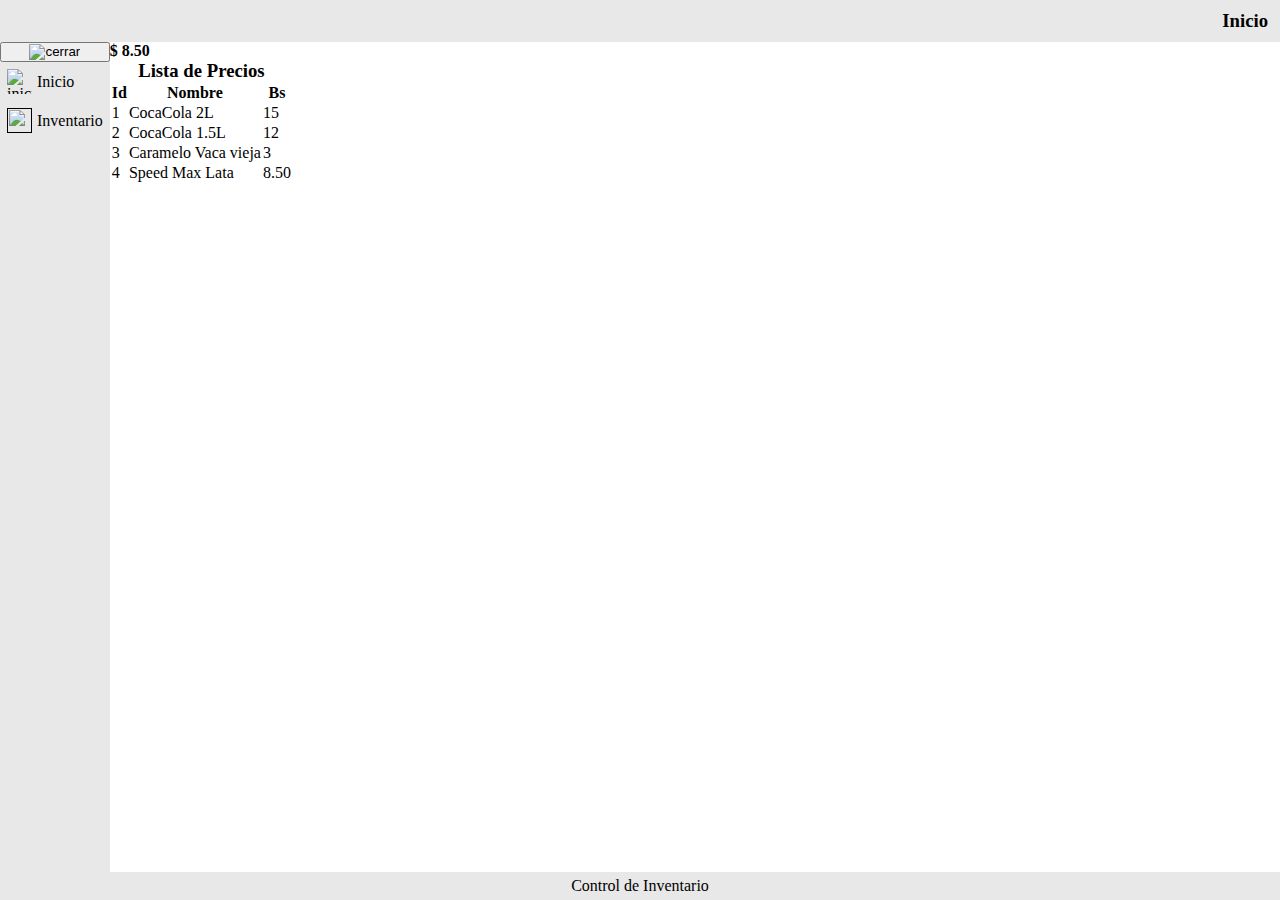
==== index.html @ 8ecf121c "Se movieron las paginas al raiz" ====
<!DOCTYPE html>
<html lang="en">
<head>
    <meta charset="UTF-8">
    <meta http-equiv="X-UA-Compatible" content="IE=edge">
    <meta name="viewport" content="width=device-width, initial-scale=1.0">
    <link rel="stylesheet" href="Front-End/estilos/all.css">
    <link rel="stylesheet" href="Front-End/estilos/panel.css">
    <title>Panel de Administracion</title>
</head>
<body>

    <header>
        <h3>Inicio</h3>
        <button id="boton-menu-mobil">
            <img src="iconos/bars.svg" alt="menu">
        </button>
    </header>
    
    <main>

        <aside id="barra-lateral">

            <button id="cerrar-barra-lateral">
                <img src="iconos/circle-xmark.svg" alt="cerrar">
            </button>

            <ul class="menu-panel">
                <li class="menu-panel-boton">
                    <a href="">
                        <img src="iconos/cube.svg" alt="inicio">
                        Inicio
                    </a>
                </li>
                <li class="menu-panel-boton">
                    <a href="">
                        <img src="iconos/clipboard-list.svg" alt="">
                        Inventario
                    </a>
                </li>
            </ul>

        </aside>

        <section id="contenido">

            <article class="dolar">
                <h4>$ 8.50</h4>
                <!-- <button id="cambio-dolar">
                    <img src="iconos/rotate.svg" alt="cambiar">
                </button> -->
            </article>

            <article class="lista-precios">

                <table>

                    <caption>
                        <h3>Lista de Precios</h3>
                    </caption>

                    <thead>
                        <th>Id</th>
                        <th>Nombre</th>
                        <th>Bs</th>
                    </thead>

                    <tbody>
                        <tr>
                            <td>1</td>
                            <td>CocaCola 2L</td>
                            <td>15</td>
                        </tr>

                        <tr>
                            <td>2</td>
                            <td>CocaCola 1.5L</td>
                            <td>12</td>
                        </tr>

                        <tr>
                            <td>3</td>
                            <td>Caramelo Vaca vieja</td>
                            <td>3</td>
                        </tr>

                        <tr>
                            <td>4</td>
                            <td>Speed Max Lata</td>
                            <td>8.50</td>
                        </tr>
                    </tbody>

                </table>

            </article>

        </section>

    </main>

    <footer>
        Control de Inventario
    </footer>

    <script src="js/panel.js"></script>
</body>
</html>
---- Front-End/estilos/all.css ----
:root{
    --color-fondo: #e8e8e8;
}

*{
    margin: 0;
    padding: 0;
    box-sizing: content-box;
}

body{
    display: flex;
    flex-flow: column nowrap;
    height: 100vh;
    position: relative;
}

main{
    flex-grow: 1;
}
---- Front-End/estilos/panel.css ----
main{
    display: flex;
    flex-flow: row wrap;
}

header{
    display: flex;
    flex-flow: row-reverse wrap;
    justify-content: space-between;
    align-items: center;
    padding: 10px 12px;
    background-color: var(--color-fondo);
}

#boton-menu-mobil{
    display: none;
}

footer{
    text-align: center;
    padding: 5px;
    background-color: var(--color-fondo);
}

#barra-lateral{
    display: flex;
    flex-flow: column nowrap;
    background-color: var(--color-fondo);
}

.menu-panel{
    list-style-type: none;
    display: flex;
    flex-flow: column nowrap;
}

.menu-panel-boton:hover:not(.active){
    background-color: aliceblue;
}

.menu-panel-boton a{
    display: flex;
    flex-flow: row nowrap;
    justify-content: flex-start;
    align-items: center;
    text-decoration: none;
    color: #000000;
    padding: 7px;
}

.menu-panel-boton img{
    width: 25px;
    height: 25px;
    margin-right: 5px;
}

@media (max-width: 590px) {
    #boton-menu-mobil{
        display: flex;
        border: none;
        background-color: inherit;
        width: 25px;
        cursor: pointer;
    }

    #barra-lateral{
        position: absolute;
        z-index: 1;
        top: 0;
        left: -130px;
        height: 100vh;
        transition: left 1s ease;
    }

    #cerrar-barra-lateral{
        display: flex;
        width: 20px;
        cursor: pointer;
        align-self: flex-end;
        background-color: inherit;
        border: none;
        padding: 14px 5px;
        margin-bottom: 1px;
    }

    /* ### Section ### */

    #contenido{
        flex-grow: 1;
        display: flex;
        flex-flow: column nowrap;
        justify-content: flex-start;
        align-content: center;
    }

    .lista-precios{
        padding: 5px;
        border-radius: 5px;
        box-shadow: 1px 1px 3px #b8b8b8;
        margin: 5px;
    }

    table{
        border-collapse: collapse;
        width: 100%;
    }

    caption{
        padding: 10px;
    }

    tbody, thead{
        text-align: justify;
        font-size: small;
    }

    th{
        padding: 5px;
        background-color: #4c4c4c;
        color: #ffffff;
    }

    td{
        padding: 5px;
    }

    tr:nth-child(odd){
        background-color: #e4e4e4;
    }

    tr:hover{
        background-color: #fbff7e;
    }

    .dolar{
        align-self: flex-start;
        display: flex;
        margin: 5px;
        box-shadow: 1px 1px 3px #cccccc;
        padding: 5px;
        border-radius: 5px;
    }

    #cambio-dolar{
        display: flex;
        justify-content: center;
        align-items: center;
        border: 1px solid #d2d2d2;
        background-color: #a7fac2;
        border-radius: 3px;
        padding: 2px;
        margin-left: 10px;
        cursor: pointer;
    }

    #cambio-dolar img{
        width: 15px;
    }
}
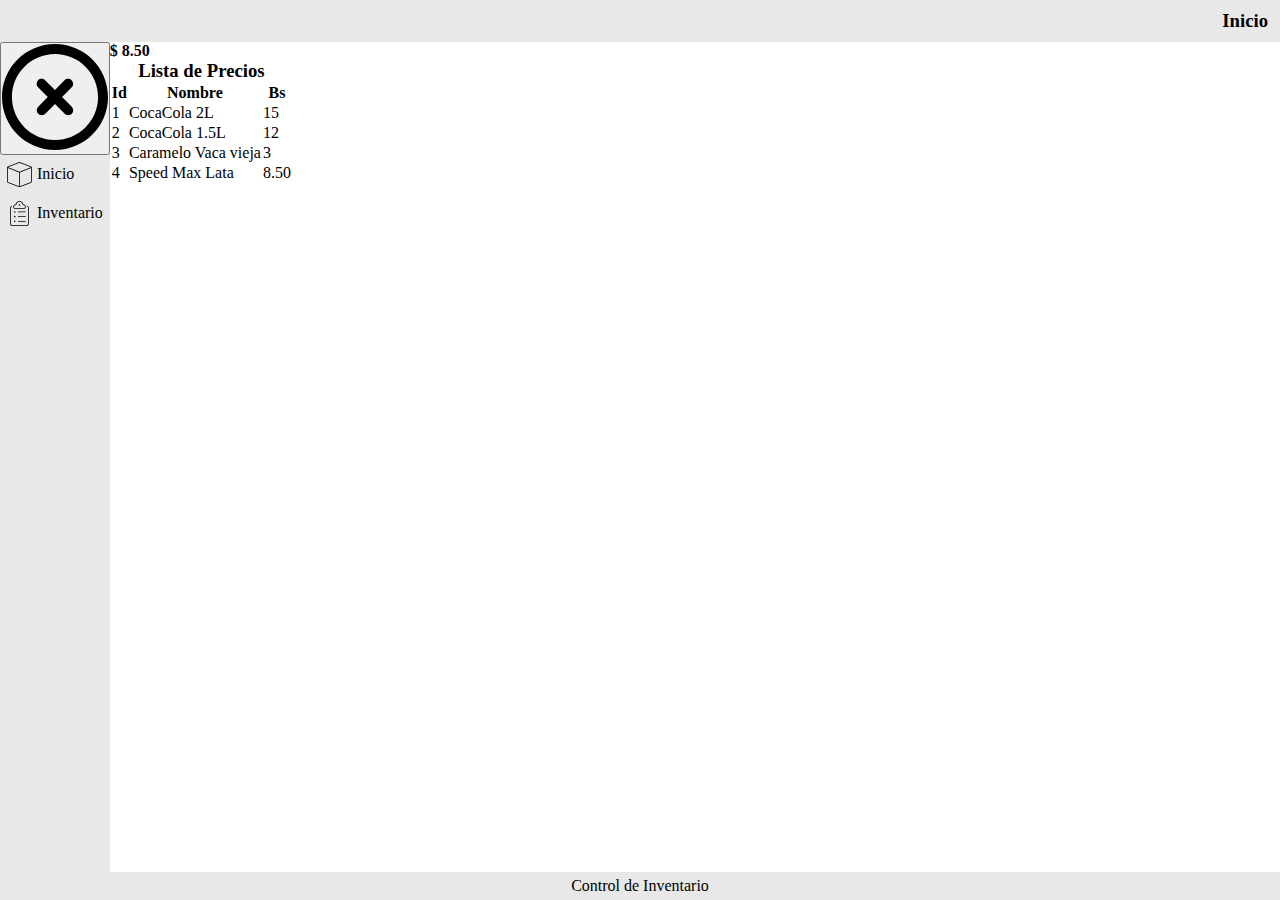
==== commit 700f05d2: "Cambios de carpetas de recursos" ====
--- a/index.html
+++ b/index.html
@@ -13,7 +13,7 @@
     <header>
         <h3>Inicio</h3>
         <button id="boton-menu-mobil">
-            <img src="iconos/bars.svg" alt="menu">
+            <img src="Front-End/iconos/bars.svg" alt="menu">
         </button>
     </header>
     
@@ -22,19 +22,19 @@
         <aside id="barra-lateral">
 
             <button id="cerrar-barra-lateral">
-                <img src="iconos/circle-xmark.svg" alt="cerrar">
+                <img src="Front-End/iconos/circle-xmark.svg" alt="cerrar">
             </button>
 
             <ul class="menu-panel">
                 <li class="menu-panel-boton">
                     <a href="">
-                        <img src="iconos/cube.svg" alt="inicio">
+                        <img src="Front-End/iconos/cube.svg" alt="inicio">
                         Inicio
                     </a>
                 </li>
                 <li class="menu-panel-boton">
                     <a href="">
-                        <img src="iconos/clipboard-list.svg" alt="">
+                        <img src="Front-End/iconos/clipboard-list.svg" alt="">
                         Inventario
                     </a>
                 </li>
@@ -103,6 +103,6 @@
         Control de Inventario
     </footer>
 
-    <script src="js/panel.js"></script>
+    <script src="Front-End/js/panel.js"></script>
 </body>
 </html>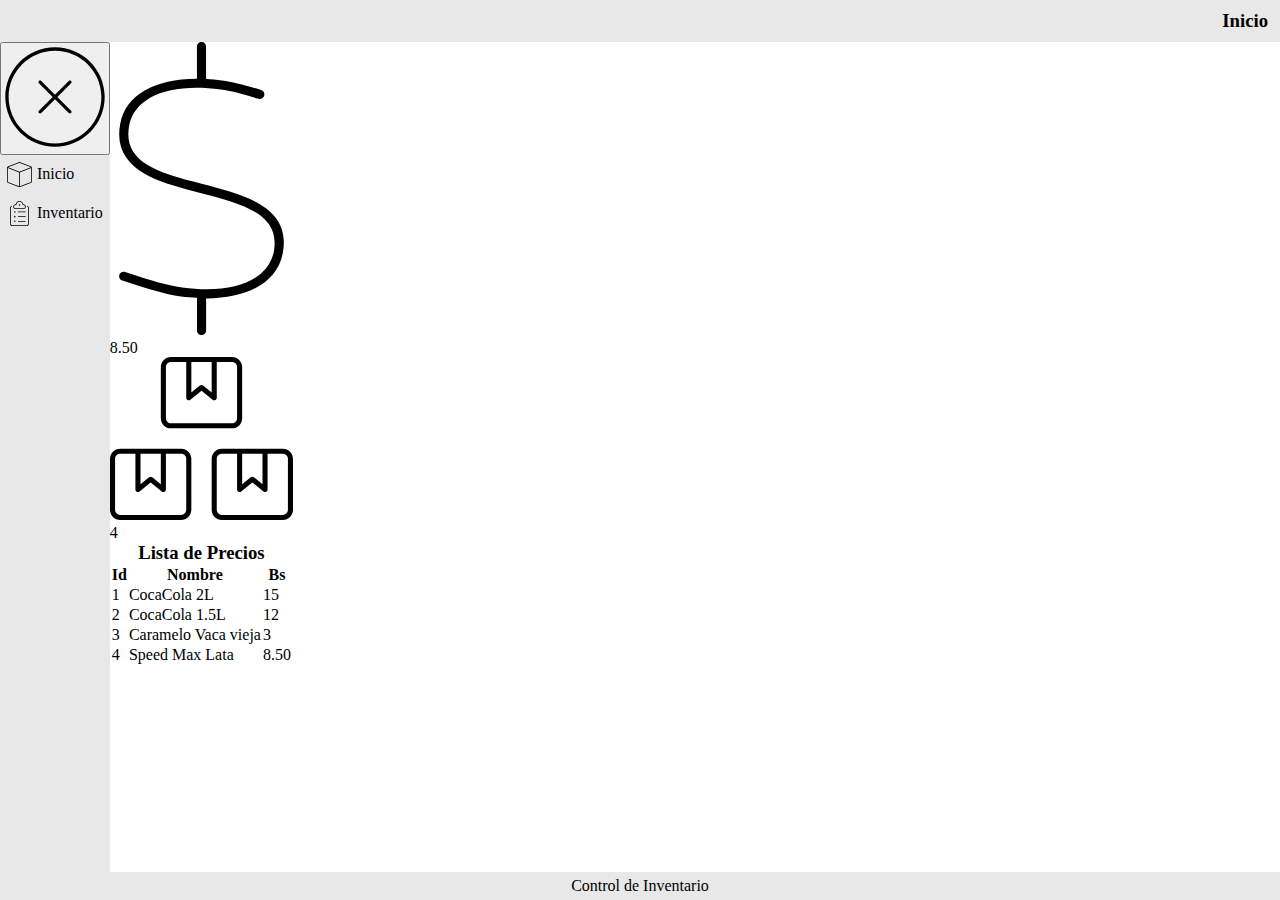
==== commit 8ec48883: "Cambios en el panel a los marcadores" ====
--- a/index.html
+++ b/index.html
@@ -44,11 +44,26 @@
 
         <section id="contenido">
 
-            <article class="dolar">
-                <h4>$ 8.50</h4>
-                <!-- <button id="cambio-dolar">
-                    <img src="iconos/rotate.svg" alt="cambiar">
-                </button> -->
+            <article class="marcadores">
+                
+                <div class="marcador">
+                    <div class="marcador-imagen dollar">
+                        <img src="Front-End/iconos/dollar-sign.svg" alt="dollar">
+                    </div>
+                    <div class="marcador-texto">
+                        8.50
+                    </div>
+                </div>
+
+                <div class="marcador">
+                    <div class="marcador-imagen productos">
+                        <img src="Front-End/iconos/boxes-stacked.svg" alt="productos">
+                    </div>
+                    <div class="marcador-texto">
+                        4
+                    </div>
+                </div>
+
             </article>
 
             <article class="lista-precios">
--- a/Front-End/estilos/panel.css
+++ b/Front-End/estilos/panel.css
@@ -132,28 +132,48 @@
         background-color: #fbff7e;
     }
 
-    .dolar{
-        align-self: flex-start;
+    .marcadores{
         display: flex;
+        flex-flow: row nowrap;
+        justify-content: center;
+        align-items: center;
         margin: 5px;
-        box-shadow: 1px 1px 3px #cccccc;
-        padding: 5px;
-        border-radius: 5px;
     }
 
-    #cambio-dolar{
+    .marcador{
+        display: flex;
+        flex-flow: row nowrap;
+        justify-content: center;
+        align-items: center;
+        margin: 5px;
+        box-shadow: 2px 2px 3px #b8b8b8;
+    }
+
+    .dollar{
+        background-color: #2fb75a;
+    }
+
+    .productos{
+        background-color: #4b87d5;
+    }
+
+    .marcador-texto{
+        display: flex;
+        align-items: center;
+        justify-content: center;
+        width: 60px;
+        height: 30px;
+    }
+
+    .marcador-imagen{
         display: flex;
         justify-content: center;
         align-items: center;
-        border: 1px solid #d2d2d2;
-        background-color: #a7fac2;
-        border-radius: 3px;
-        padding: 2px;
-        margin-left: 10px;
-        cursor: pointer;
     }
 
-    #cambio-dolar img{
-        width: 15px;
+    .marcador-imagen img{
+        margin: 5px;
+        width: 30px;
+        height: 30px;
     }
 }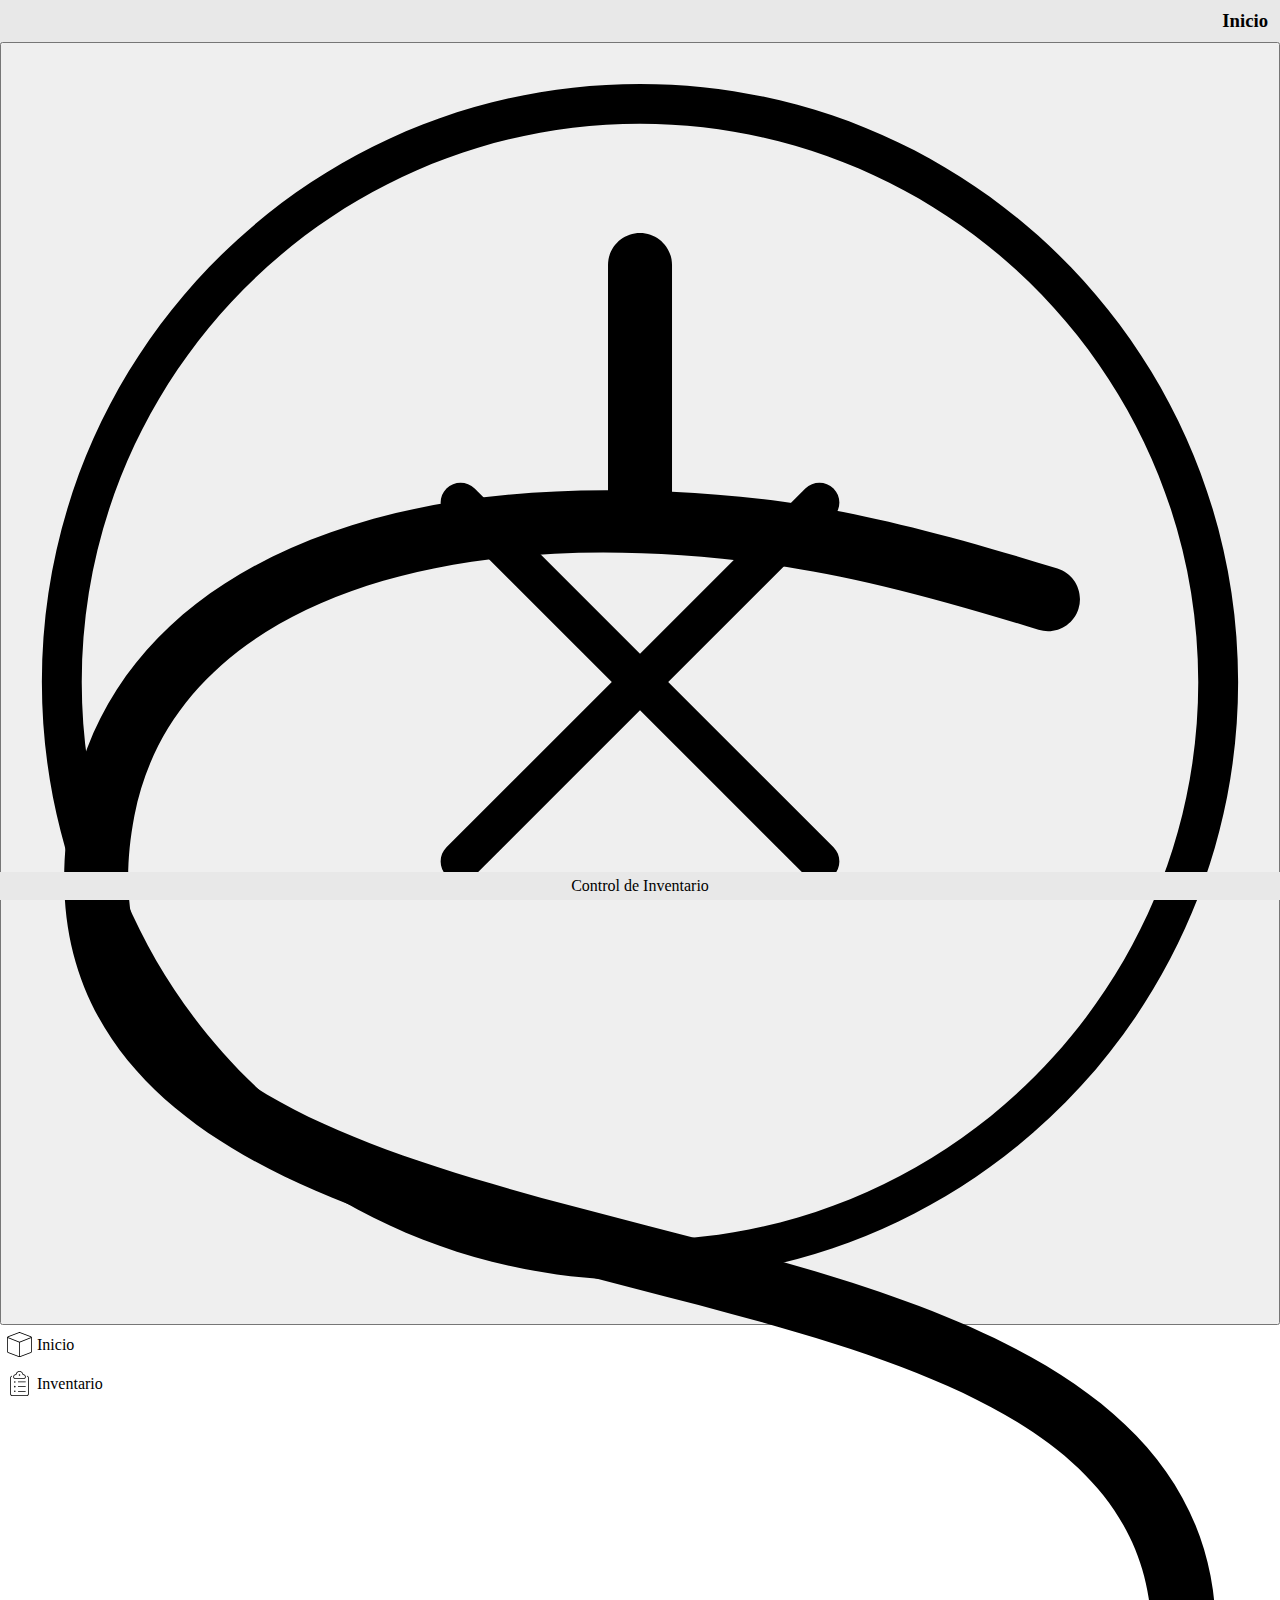
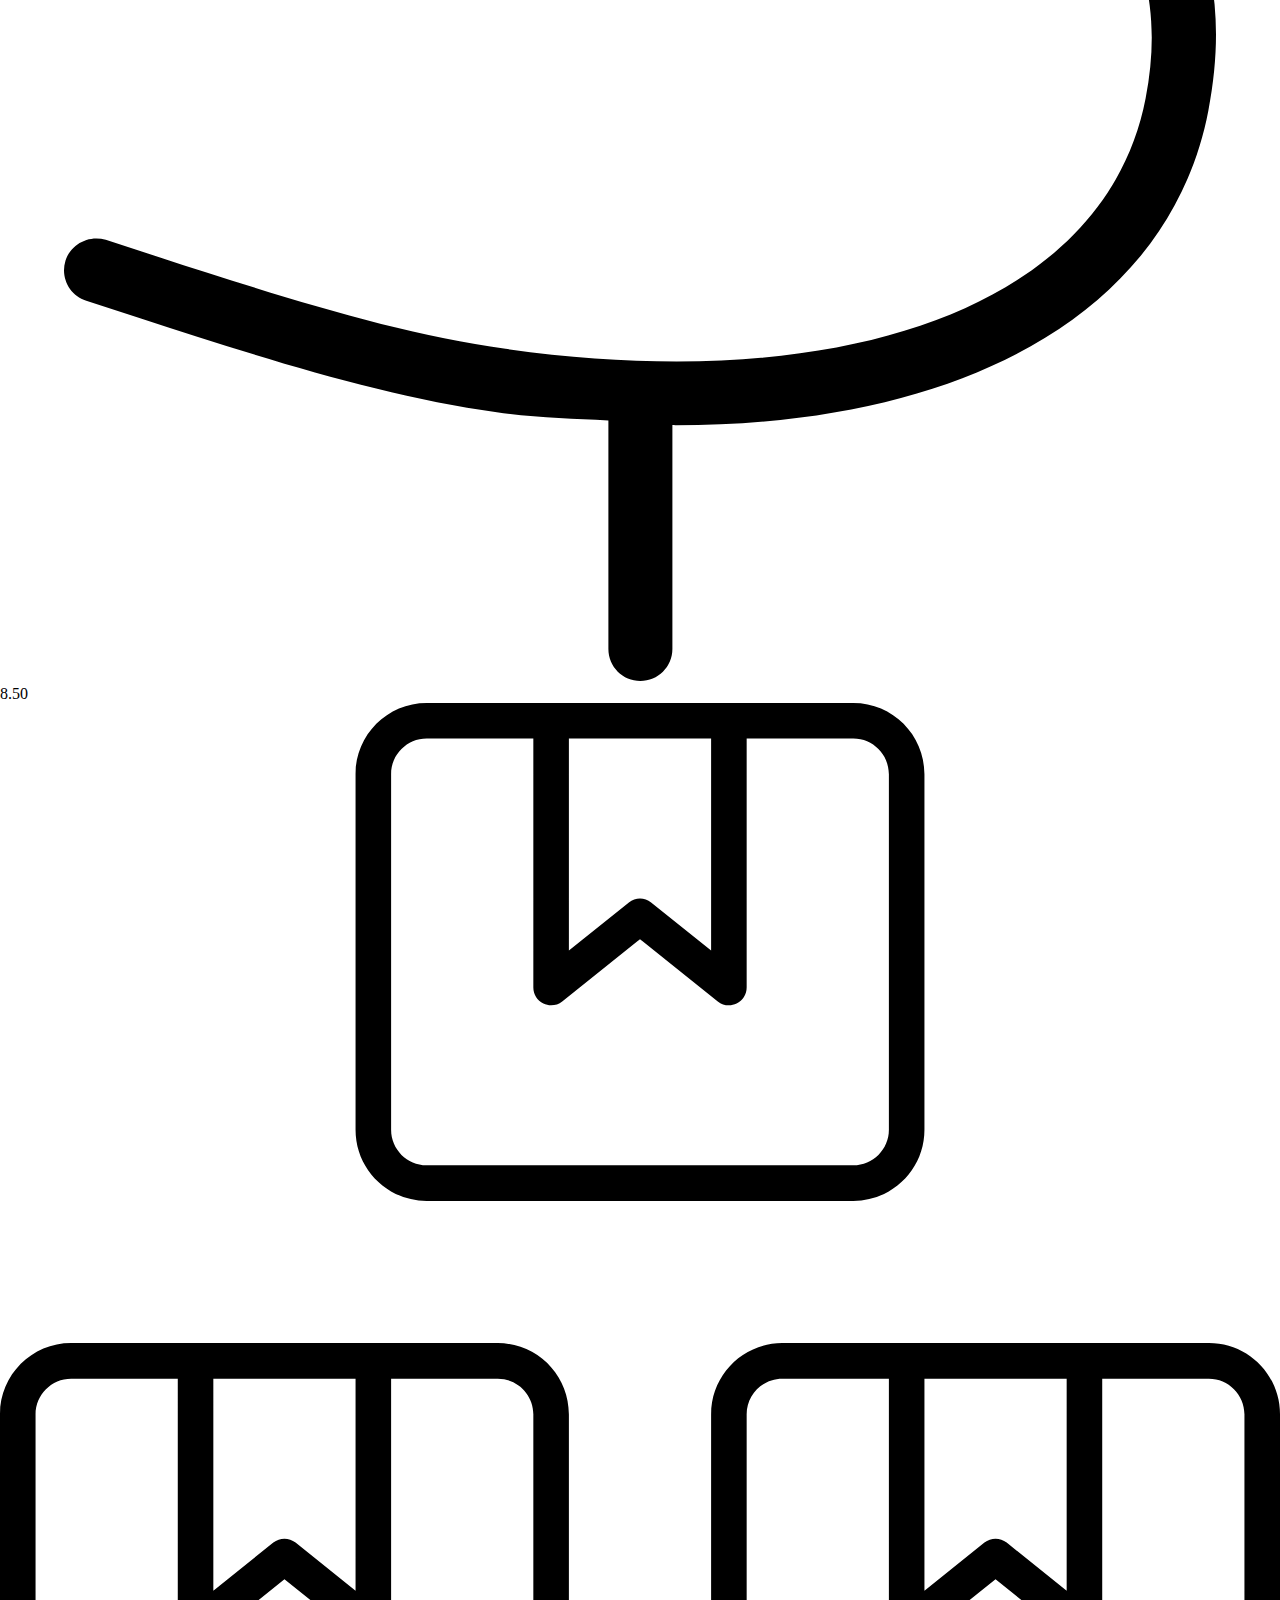
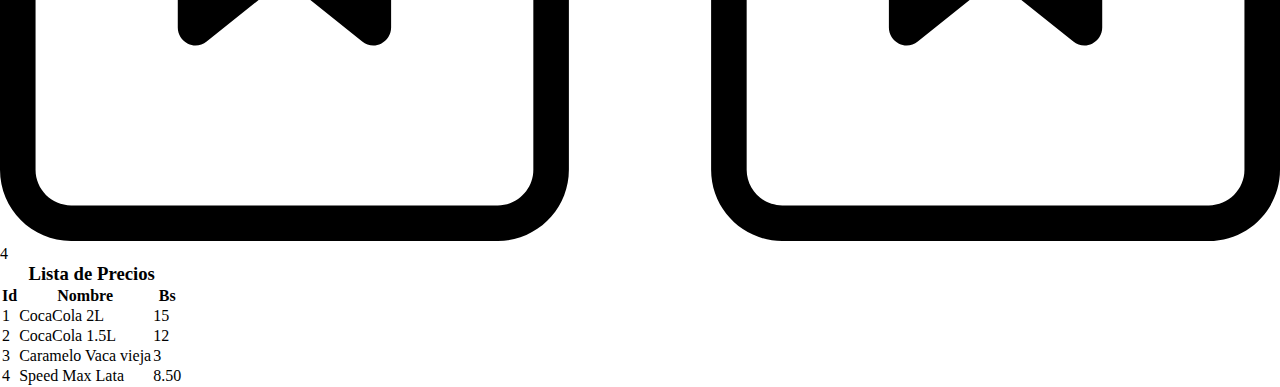
==== commit b837a6dc: "Pagina inventario en construccion" ====
--- a/index.html
+++ b/index.html
@@ -27,13 +27,13 @@
 
             <ul class="menu-panel">
                 <li class="menu-panel-boton">
-                    <a href="">
+                    <a href="index.html">
                         <img src="Front-End/iconos/cube.svg" alt="inicio">
                         Inicio
                     </a>
                 </li>
                 <li class="menu-panel-boton">
-                    <a href="">
+                    <a href="inventario.html">
                         <img src="Front-End/iconos/clipboard-list.svg" alt="">
                         Inventario
                     </a>
@@ -75,9 +75,11 @@
                     </caption>
 
                     <thead>
-                        <th>Id</th>
-                        <th>Nombre</th>
-                        <th>Bs</th>
+                        <tr>
+                            <th>Id</th>
+                            <th>Nombre</th>
+                            <th>Bs</th>
+                        </tr>
                     </thead>
 
                     <tbody>
--- a/Front-End/estilos/all.css
+++ b/Front-End/estilos/all.css
@@ -17,4 +17,89 @@
 
 main{
     flex-grow: 1;
+    display: flex;
+    flex-flow: column wrap;
+}
+
+/* =================================== */
+
+header{
+    display: flex;
+    flex-flow: row-reverse wrap;
+    justify-content: space-between;
+    align-items: center;
+    padding: 10px 12px;
+    background-color: var(--color-fondo);
+}
+
+#boton-menu-mobil{
+    display: none;
+}
+
+footer{
+    text-align: center;
+    padding: 5px;
+    background-color: var(--color-fondo);
+}
+
+#barra-lateral{
+    display: flex;
+    flex-flow: column nowrap;
+    background-color: var(--color-fondo);
+}
+
+.menu-panel{
+    list-style-type: none;
+    display: flex;
+    flex-flow: column nowrap;
+}
+
+.menu-panel-boton:hover:not(.active){
+    background-color: aliceblue;
+}
+
+.menu-panel-boton a{
+    display: flex;
+    flex-flow: row nowrap;
+    justify-content: flex-start;
+    align-items: center;
+    text-decoration: none;
+    color: #000000;
+    padding: 7px;
+}
+
+.menu-panel-boton img{
+    width: 25px;
+    height: 25px;
+    margin-right: 5px;
+}
+
+@media (max-width: 590px) {
+    #boton-menu-mobil{
+        display: flex;
+        border: none;
+        background-color: inherit;
+        width: 25px;
+        cursor: pointer;
+    }
+
+    #barra-lateral{
+        position: absolute;
+        z-index: 1;
+        top: 0;
+        left: -130px;
+        height: 100vh;
+        transition: left 0.5s ease;
+    }
+
+    #cerrar-barra-lateral{
+        display: flex;
+        width: 20px;
+        cursor: pointer;
+        align-self: flex-end;
+        background-color: inherit;
+        border: none;
+        padding: 14px 5px;
+        margin-bottom: 1px;
+    }
 }--- a/Front-End/estilos/panel.css
+++ b/Front-End/estilos/panel.css
@@ -1,89 +1,4 @@
-main{
-    display: flex;
-    flex-flow: row wrap;
-}
-
-header{
-    display: flex;
-    flex-flow: row-reverse wrap;
-    justify-content: space-between;
-    align-items: center;
-    padding: 10px 12px;
-    background-color: var(--color-fondo);
-}
-
-#boton-menu-mobil{
-    display: none;
-}
-
-footer{
-    text-align: center;
-    padding: 5px;
-    background-color: var(--color-fondo);
-}
-
-#barra-lateral{
-    display: flex;
-    flex-flow: column nowrap;
-    background-color: var(--color-fondo);
-}
-
-.menu-panel{
-    list-style-type: none;
-    display: flex;
-    flex-flow: column nowrap;
-}
-
-.menu-panel-boton:hover:not(.active){
-    background-color: aliceblue;
-}
-
-.menu-panel-boton a{
-    display: flex;
-    flex-flow: row nowrap;
-    justify-content: flex-start;
-    align-items: center;
-    text-decoration: none;
-    color: #000000;
-    padding: 7px;
-}
-
-.menu-panel-boton img{
-    width: 25px;
-    height: 25px;
-    margin-right: 5px;
-}
-
-@media (max-width: 590px) {
-    #boton-menu-mobil{
-        display: flex;
-        border: none;
-        background-color: inherit;
-        width: 25px;
-        cursor: pointer;
-    }
-
-    #barra-lateral{
-        position: absolute;
-        z-index: 1;
-        top: 0;
-        left: -130px;
-        height: 100vh;
-        transition: left 1s ease;
-    }
-
-    #cerrar-barra-lateral{
-        display: flex;
-        width: 20px;
-        cursor: pointer;
-        align-self: flex-end;
-        background-color: inherit;
-        border: none;
-        padding: 14px 5px;
-        margin-bottom: 1px;
-    }
-
-    /* ### Section ### */
+@media (max-width: 590px){
 
     #contenido{
         flex-grow: 1;
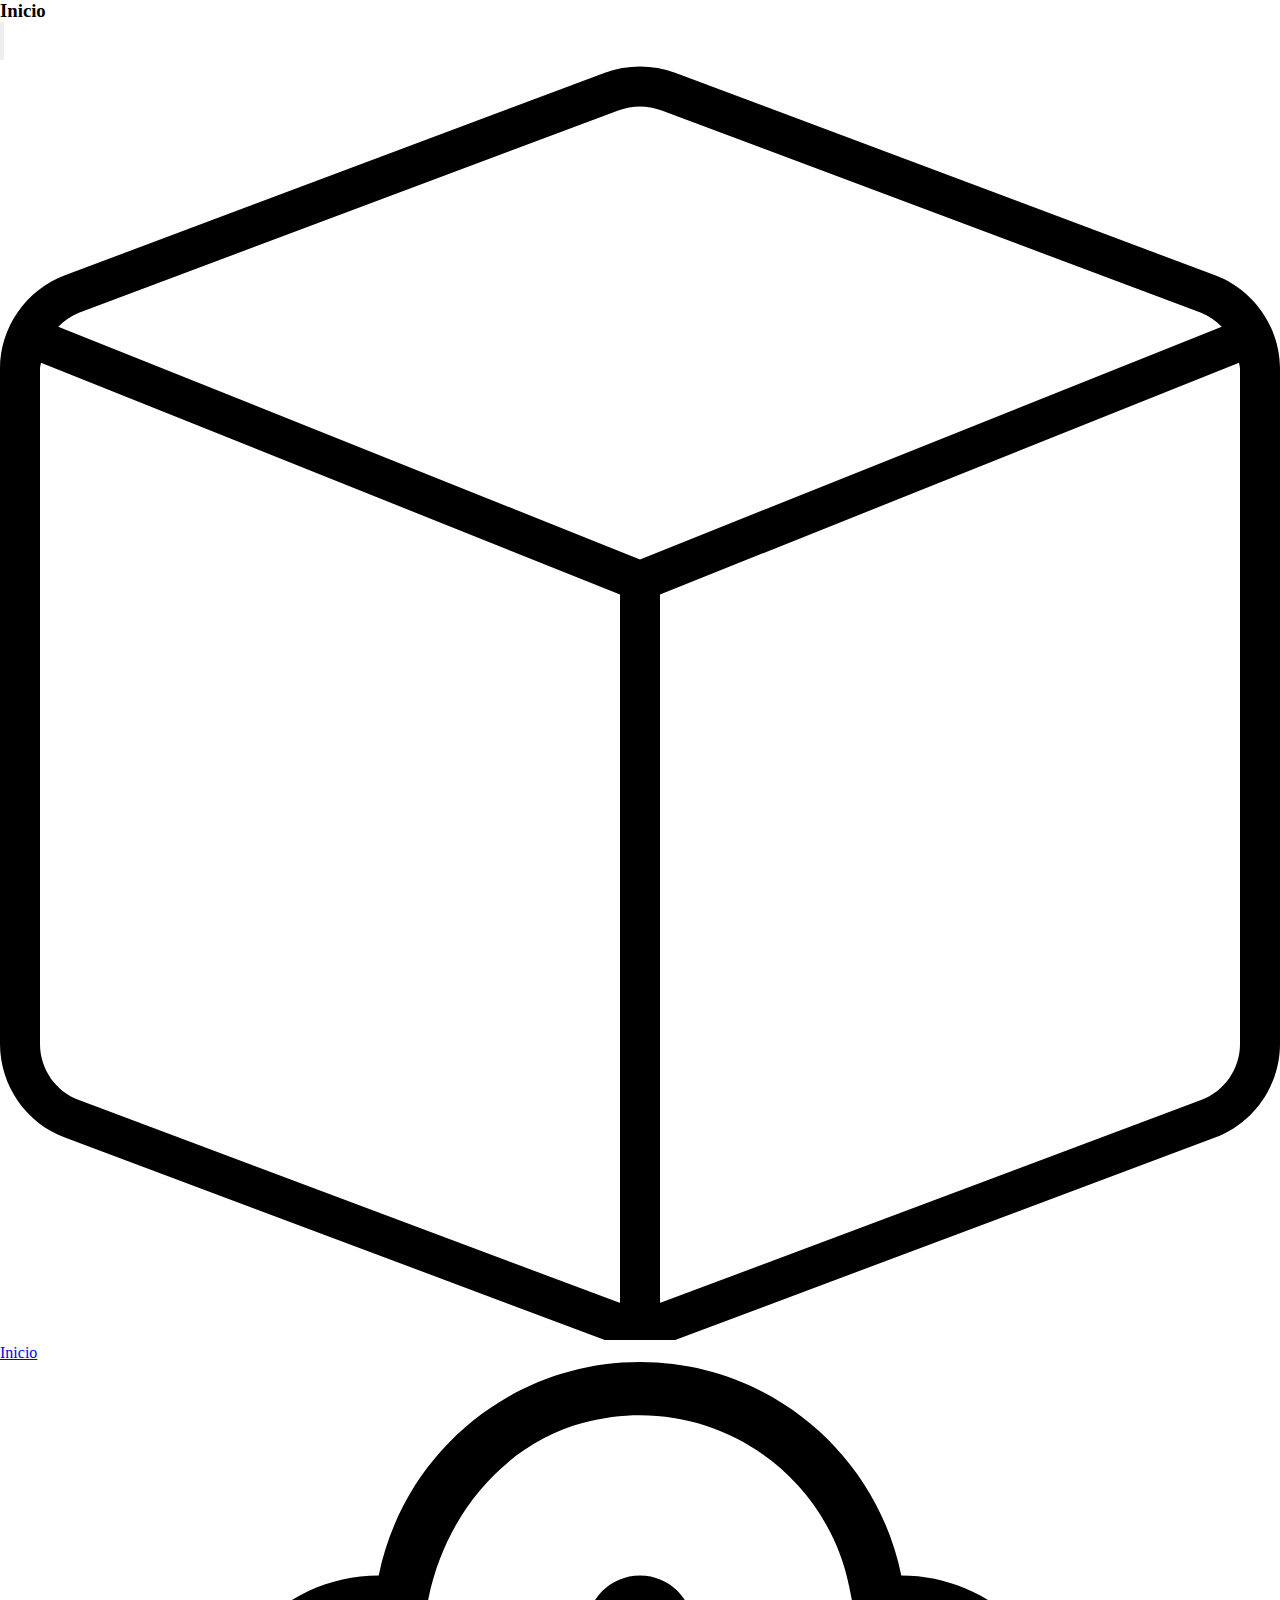
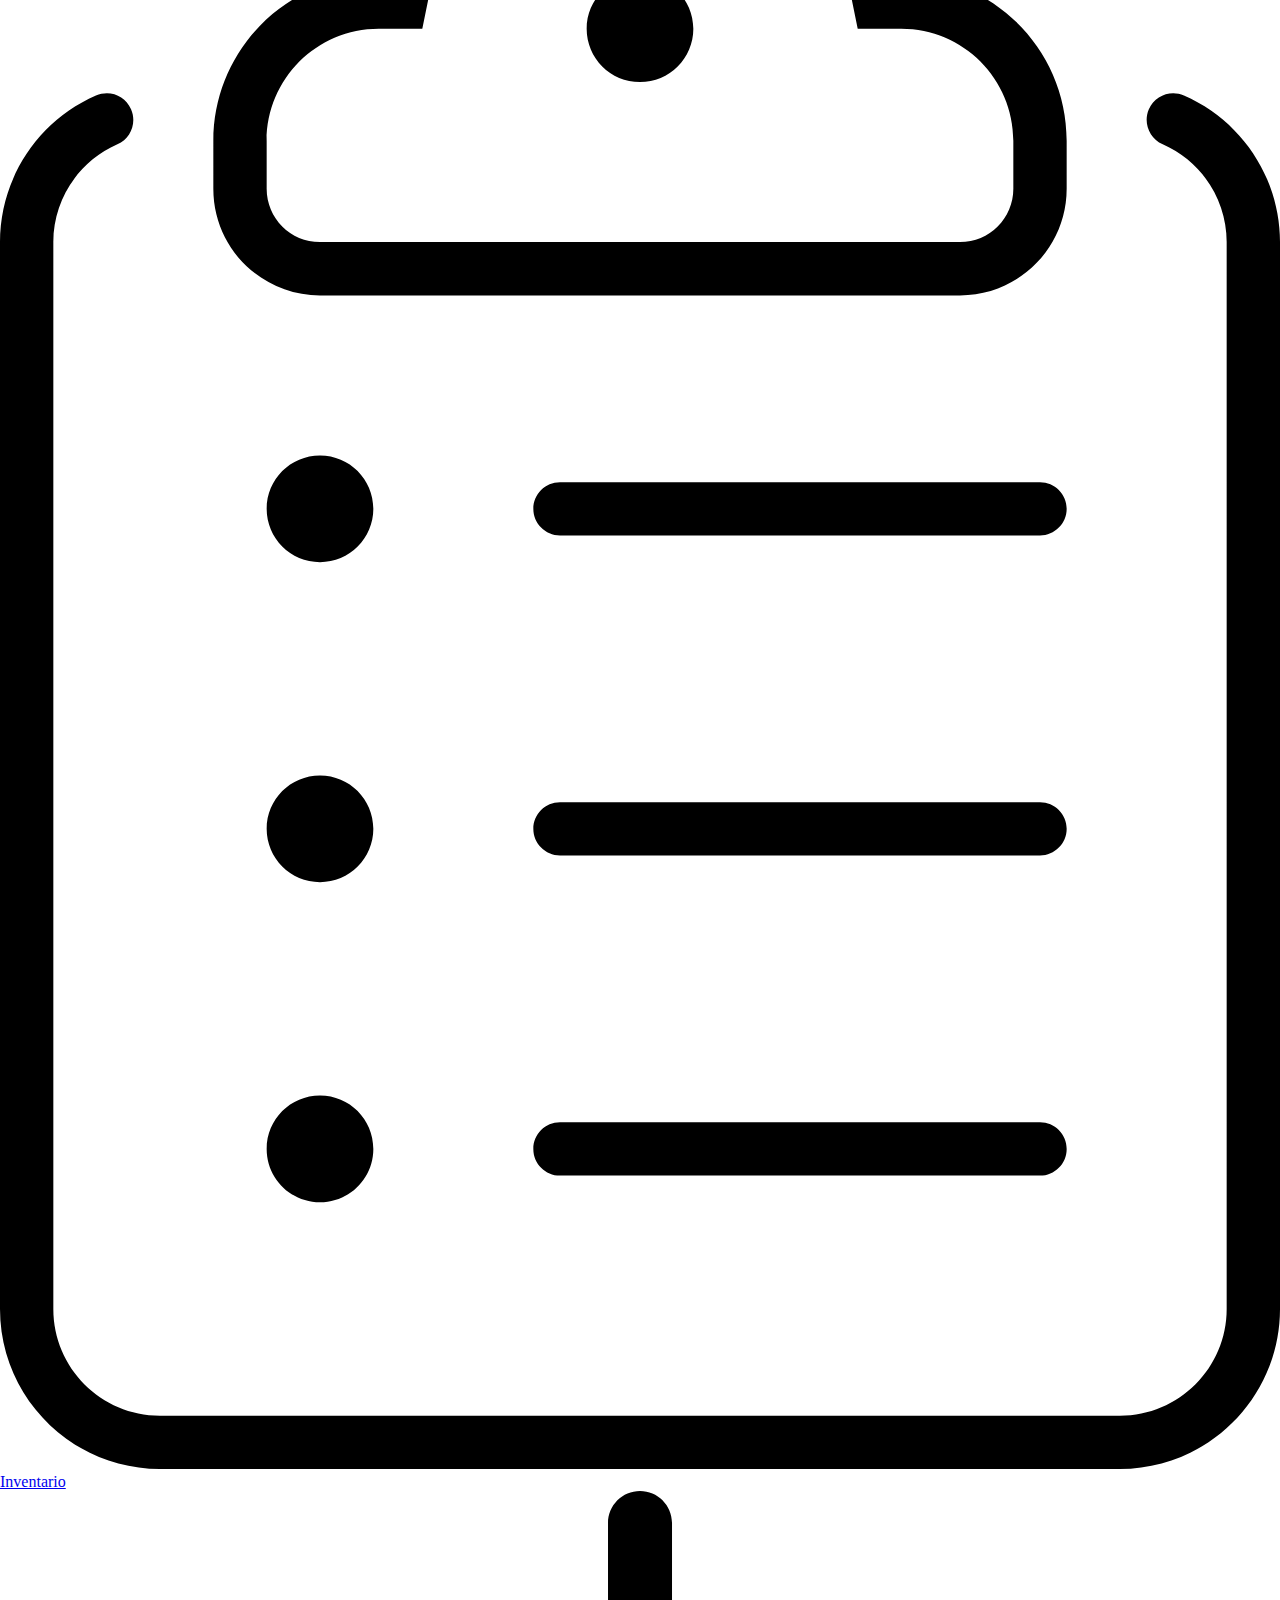
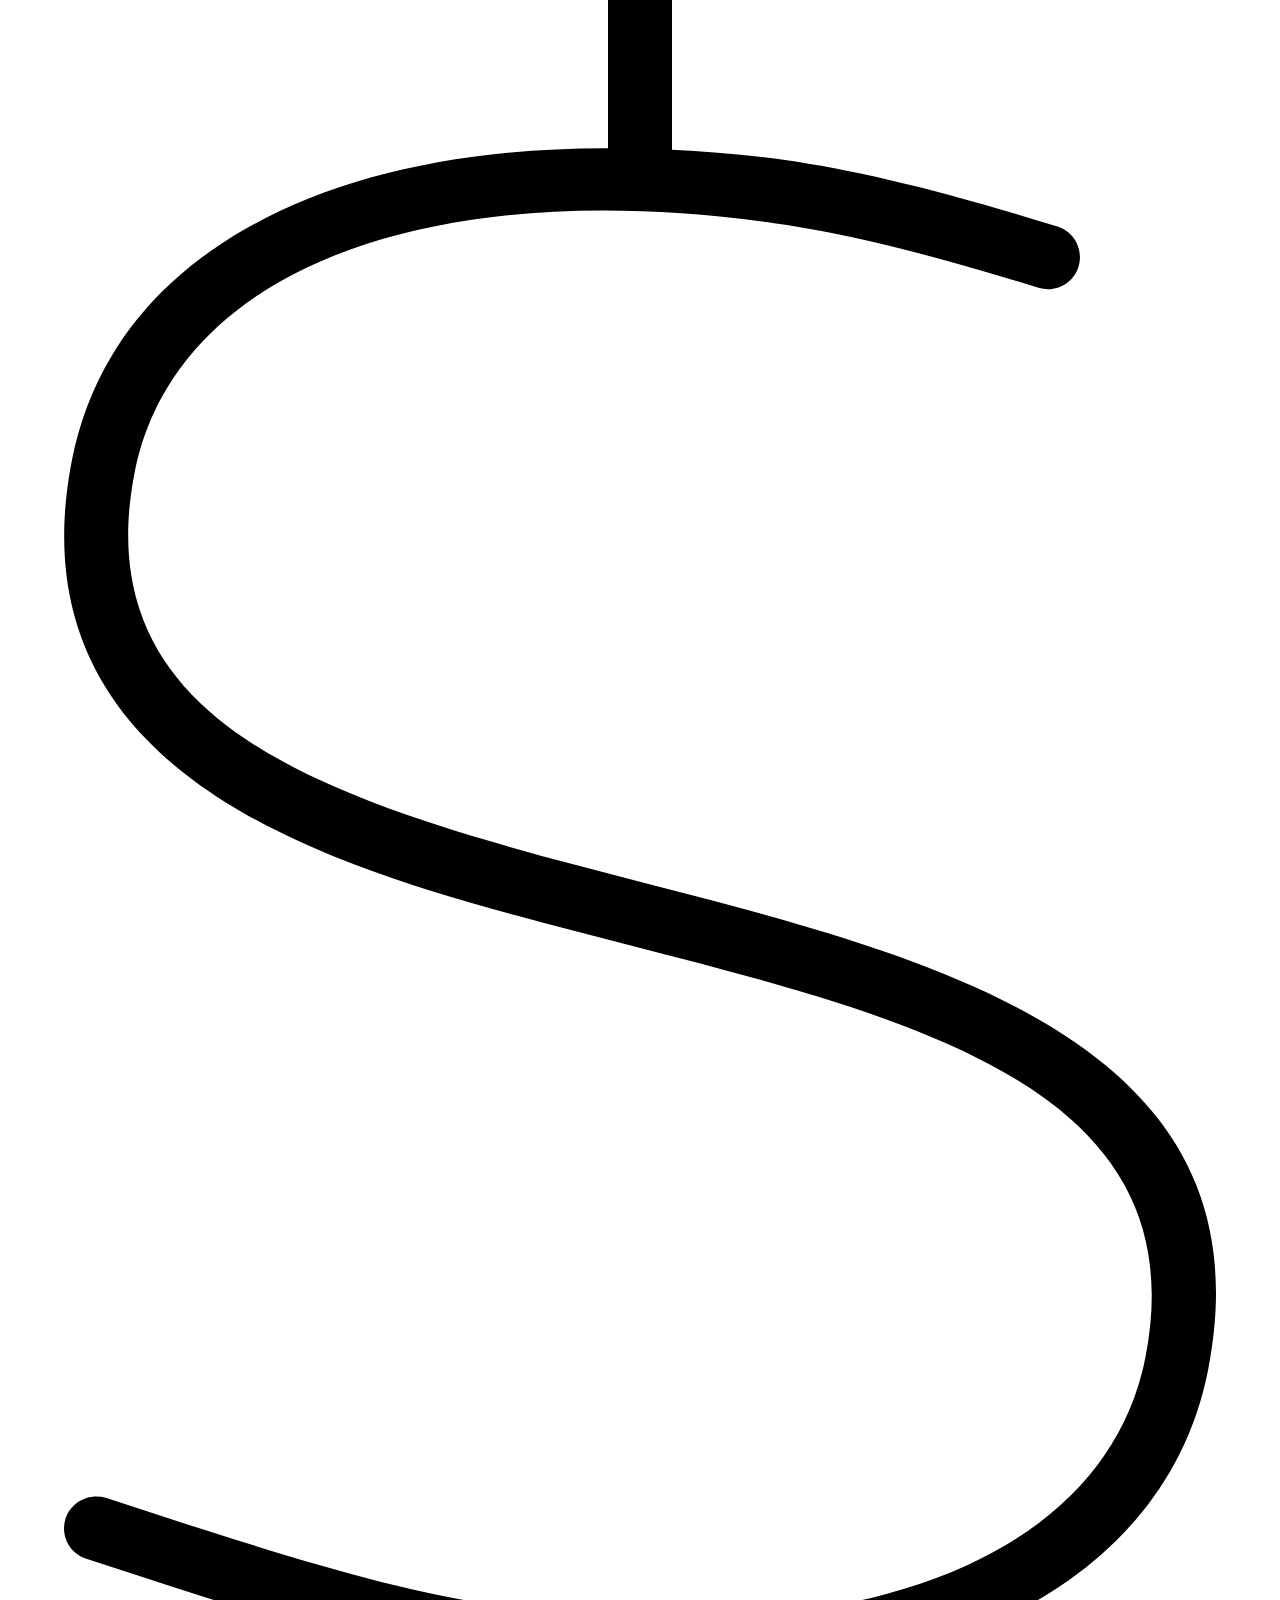
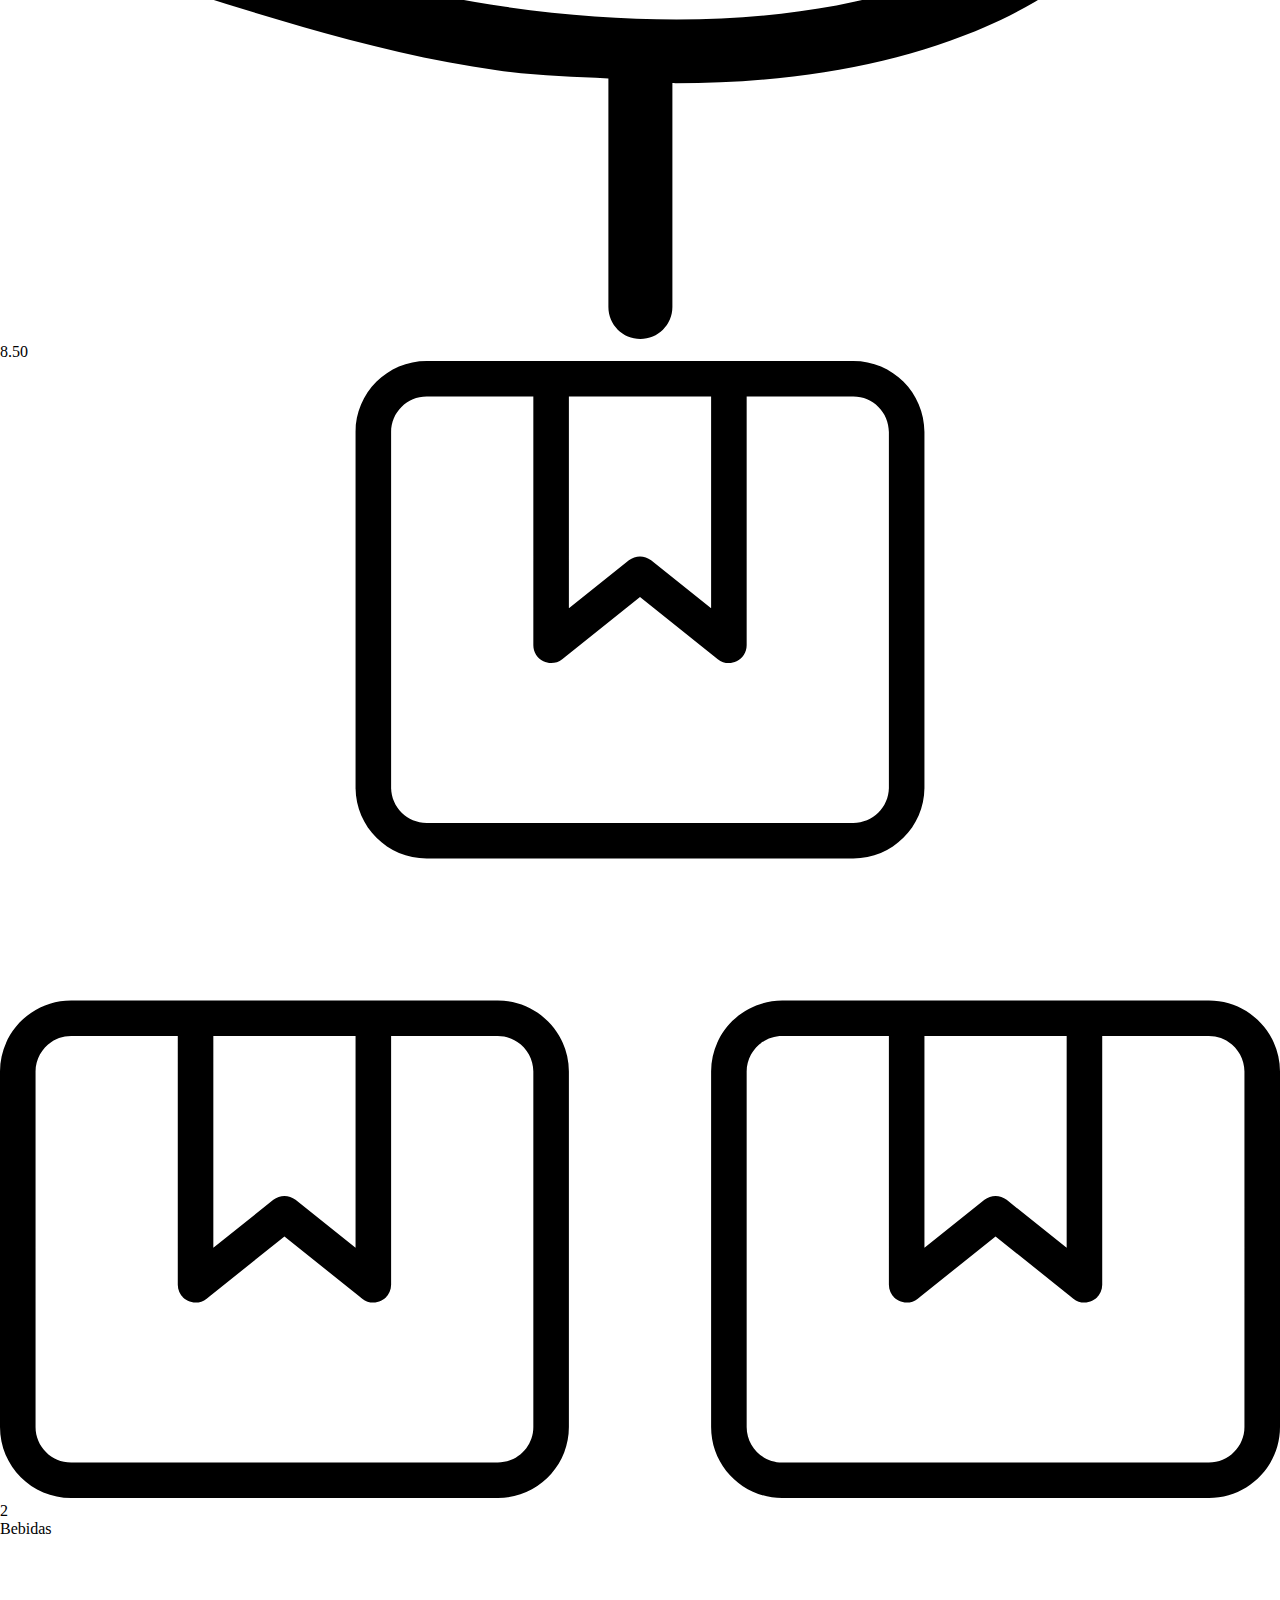
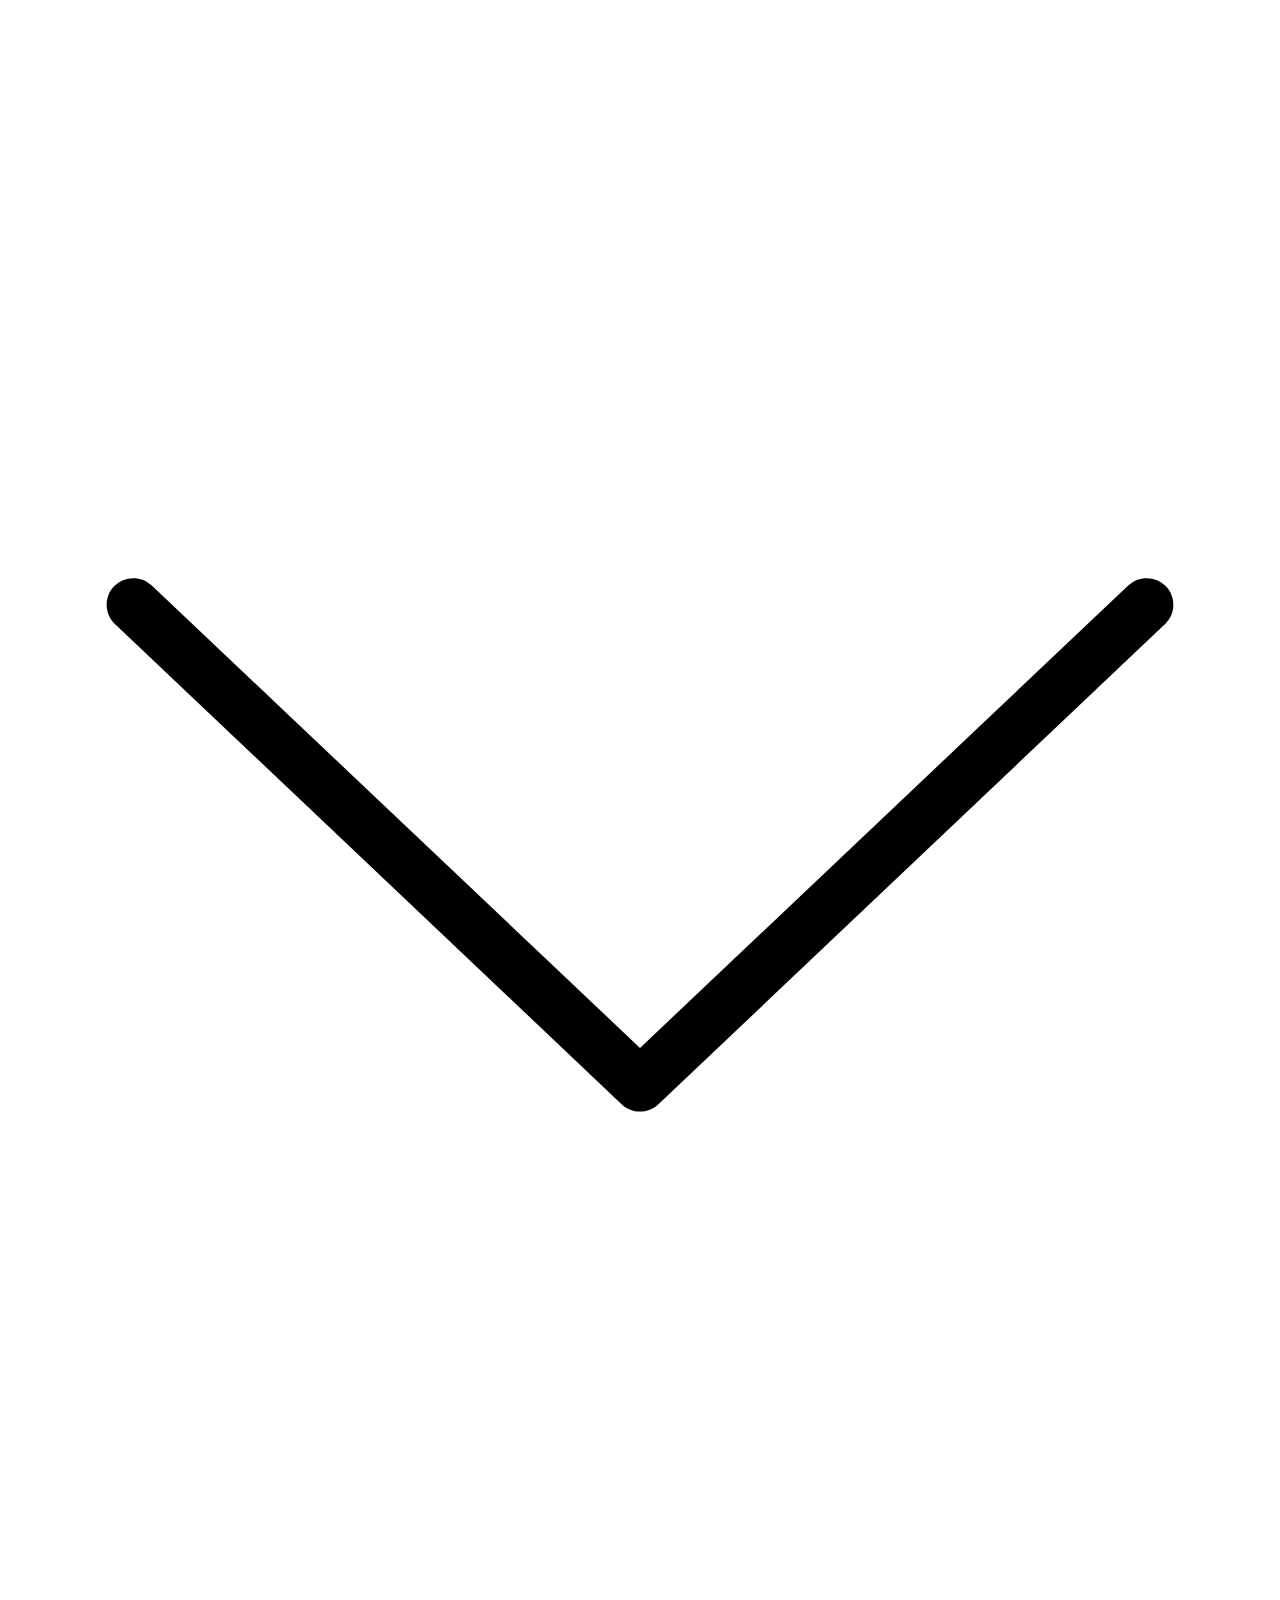
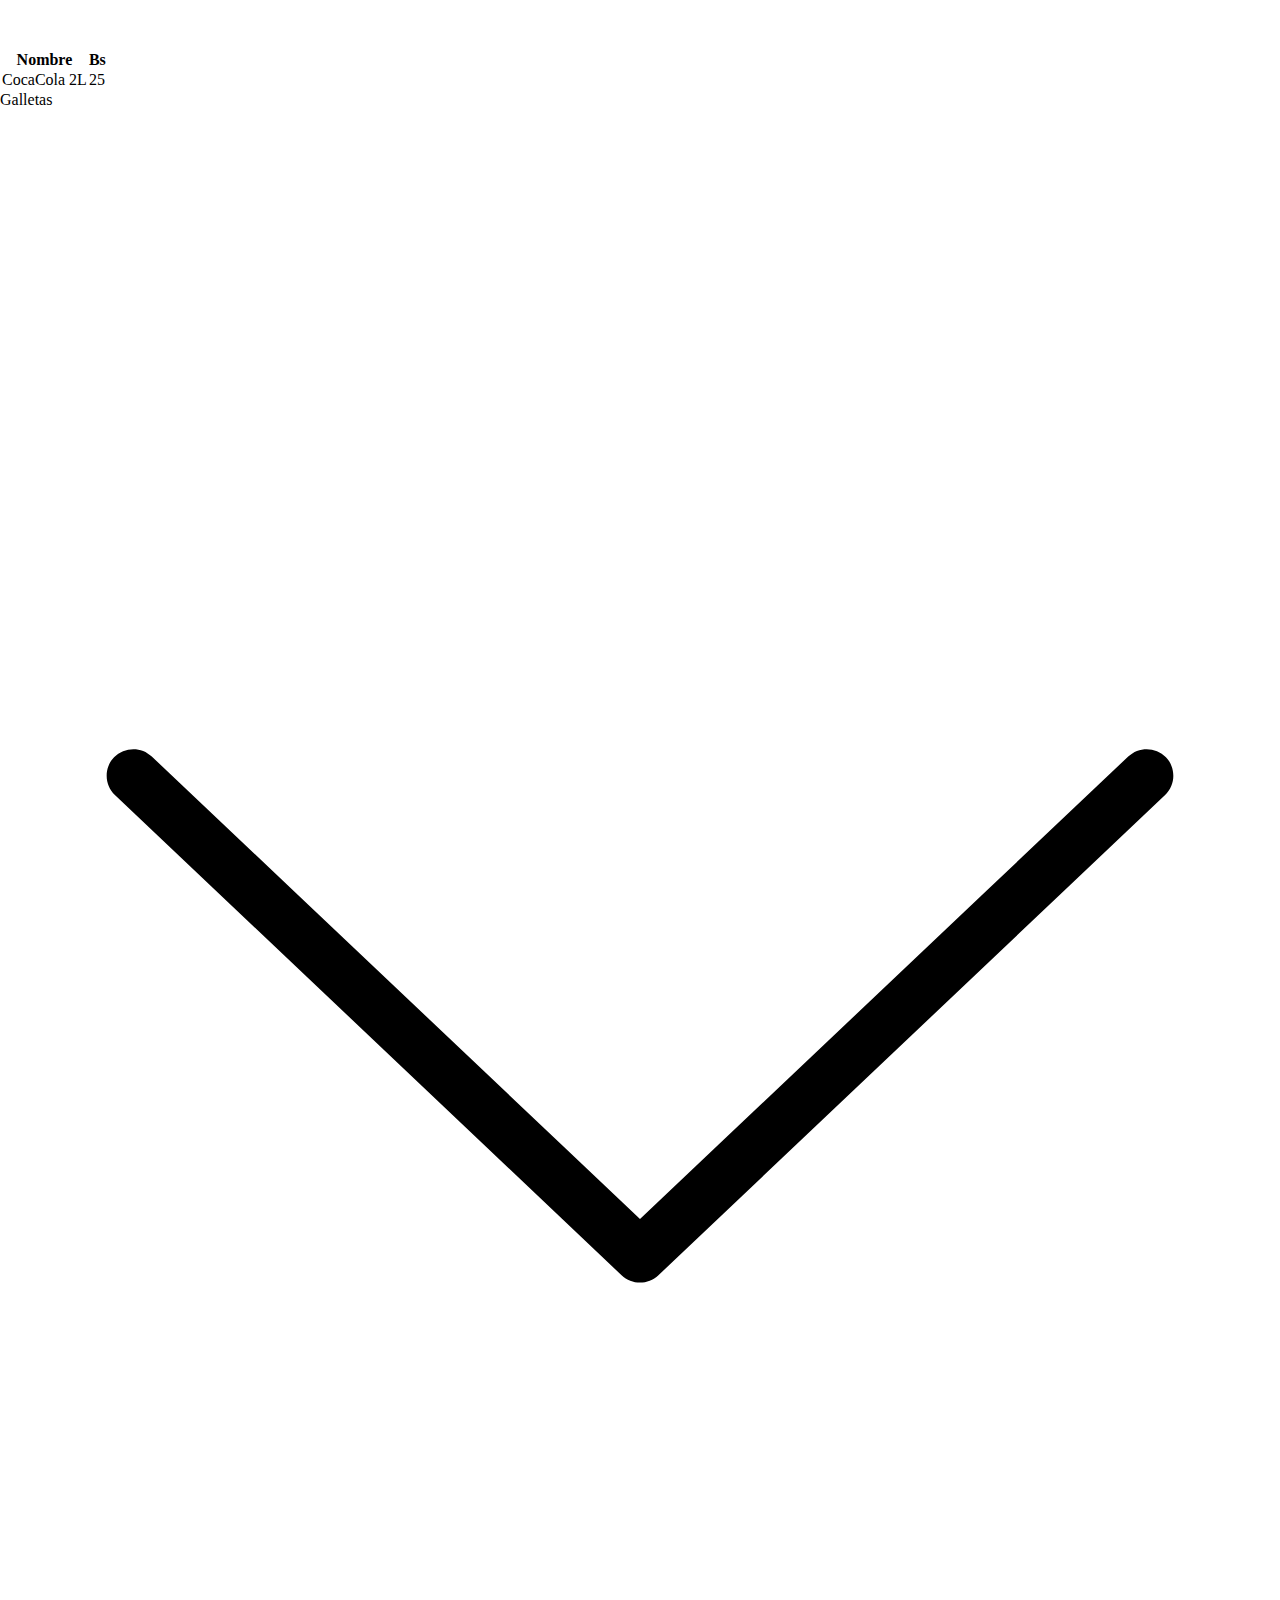
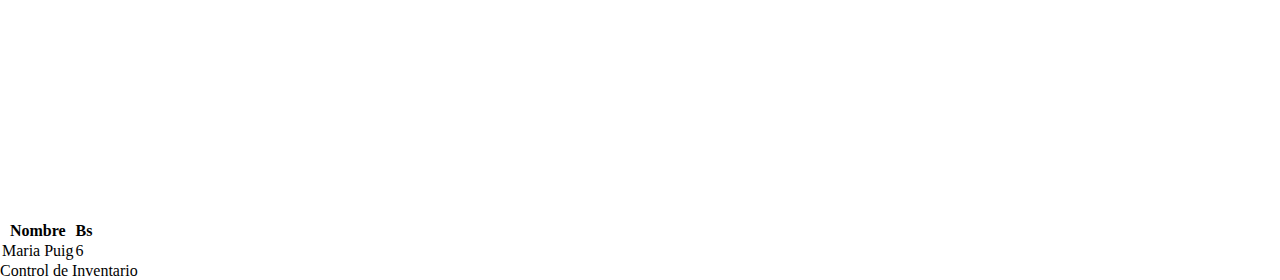
==== commit ba0c05b7: "Modificaciones a nombres de archivos css, algunas correxiones en los mismos y en clases de articulos" ====
--- a/index.html
+++ b/index.html
@@ -4,8 +4,8 @@
     <meta charset="UTF-8">
     <meta http-equiv="X-UA-Compatible" content="IE=edge">
     <meta name="viewport" content="width=device-width, initial-scale=1.0">
-    <link rel="stylesheet" href="Front-End/estilos/all.css">
-    <link rel="stylesheet" href="Front-End/estilos/panel.css">
+    <link rel="stylesheet" href="Front-End/estilos/mobile.css">
+    <link rel="stylesheet" href="Front-End/estilos/panel_Inicio.css">
     <title>Panel de Administracion</title>
 </head>
 <body>
@@ -25,15 +25,15 @@
                 <img src="Front-End/iconos/circle-xmark.svg" alt="cerrar">
             </button>
 
-            <ul class="menu-panel">
-                <li class="menu-panel-boton">
-                    <a href="index.html">
+            <ul class="menu-principal">
+                <li>
+                    <a href="index.html" class="menu-principal-boton">
                         <img src="Front-End/iconos/cube.svg" alt="inicio">
                         Inicio
                     </a>
                 </li>
-                <li class="menu-panel-boton">
-                    <a href="inventario.html">
+                <li>
+                    <a href="inventario.html" class="menu-principal-boton">
                         <img src="Front-End/iconos/clipboard-list.svg" alt="">
                         Inventario
                     </a>
@@ -42,8 +42,7 @@
 
         </aside>
 
-        <section id="contenido">
-
+        <section id="cabecera-informacion">
             <article class="marcadores">
                 
                 <div class="marcador">
@@ -60,55 +59,76 @@
                         <img src="Front-End/iconos/boxes-stacked.svg" alt="productos">
                     </div>
                     <div class="marcador-texto">
-                        4
+                        2
                     </div>
                 </div>
 
             </article>
+        </section>
 
-            <article class="lista-precios">
+        <section id="contenido">
 
-                <table>
+            
 
-                    <caption>
-                        <h3>Lista de Precios</h3>
-                    </caption>
+            <article class="tipo">
 
-                    <thead>
-                        <tr>
-                            <th>Id</th>
-                            <th>Nombre</th>
-                            <th>Bs</th>
-                        </tr>
-                    </thead>
+                <div class="cabecera-tipo">
+                    <span>Bebidas</span>
+                    <img src="Front-End/iconos/angle-down.svg" alt="desplegar" id="desplegar">
+                </div>
 
-                    <tbody>
-                        <tr>
-                            <td>1</td>
-                            <td>CocaCola 2L</td>
-                            <td>15</td>
-                        </tr>
+                <div class="lista">
 
-                        <tr>
-                            <td>2</td>
-                            <td>CocaCola 1.5L</td>
-                            <td>12</td>
-                        </tr>
+                    <table>
 
-                        <tr>
-                            <td>3</td>
-                            <td>Caramelo Vaca vieja</td>
-                            <td>3</td>
-                        </tr>
+                        <thead>
+                            <tr>
+                                <th>Nombre</th>
+                                <th>Bs</th>
+                            </tr>
+                        </thead>
 
-                        <tr>
-                            <td>4</td>
-                            <td>Speed Max Lata</td>
-                            <td>8.50</td>
-                        </tr>
-                    </tbody>
+                        <tbody>
+                            <tr>
+                                <td>CocaCola 2L</td>
+                                <td>25</td>
+                            </tr>
+                        </tbody>
 
-                </table>
+                    </table>
+
+                </div>
+
+            </article>
+
+            <article class="tipo">
+
+                <div class="cabecera-tipo">
+                    <span>Galletas</span>
+                    <img src="Front-End/iconos/angle-down.svg" alt="desplegar" id="desplegar">
+                </div>
+
+                <div class="lista">
+
+                    <table>
+
+                        <thead>
+                            <tr>
+                                <th>Nombre</th>
+                                <th>Bs</th>
+                            </tr>
+                        </thead>
+
+                        <tbody>
+                            <tr>
+                                <td>Maria Puig</td>
+                                <td>6</td>
+                            </tr>
+                        </tbody>
+
+                    </table>
+
+                </div>
 
             </article>
 
--- a/Front-End/estilos/mobile.css
+++ b/Front-End/estilos/mobile.css
@@ -0,0 +1,103 @@
+:root{
+    --color-fondo: #e8e8e8;
+}
+
+*{
+    margin: 0;
+    padding: 0;
+    box-sizing: content-box;
+}
+
+@media (max-width: 590px) {
+
+    /* Cabecera */
+    header{
+        display: flex;
+        flex-flow: row-reverse wrap;
+        justify-content: space-between;
+        align-items: center;
+        padding: 10px 12px;
+        background-color: var(--color-fondo);
+    }
+
+    /* Cuerpo de Pagina */
+    body{
+        display: flex;
+        flex-flow: column nowrap;
+        height: 100vh;
+        position: relative;
+    }
+
+    /* Contenido principal */
+    main{
+        flex-grow: 1;
+        display: flex;
+        flex-flow: column wrap;
+    }
+
+    /* Pie de Pagina */
+    footer{
+        text-align: center;
+        padding: 5px;
+        background-color: var(--color-fondo);
+    }
+
+    /* Barra lateral que contiene el menu principal del proyecto */
+    #barra-lateral{
+        display: flex;
+        flex-flow: column nowrap;
+        background-color: var(--color-fondo);
+        position: absolute;
+        z-index: 1;
+        top: 0;
+        left: -130px;
+        height: 100vh;
+        transition: left 0.5s ease;
+    }
+
+    /* Boton que despliega la barra lateral */
+    #boton-menu-mobil{
+        display: flex;
+        border: none;
+        background-color: inherit;
+        width: 25px;
+        cursor: pointer;
+    }
+
+    /* Boton que oculta de nuevo la Barra lateral que contiene el menu principal del proyecto */
+    #cerrar-barra-lateral{
+        display: flex;
+        width: 20px;
+        cursor: pointer;
+        align-self: flex-end;
+        background-color: inherit;
+        border: none;
+        padding: 14px 5px;
+        margin-bottom: 1px;
+    }
+
+    /* Menu principal del proyecto */
+    .menu-principal{
+        list-style-type: none;
+        display: flex;
+        flex-flow: column nowrap;
+    }
+
+    /* Botones del menu principal */
+    .menu-principal-boton{
+        display: flex;
+        flex-flow: row nowrap;
+        justify-content: flex-start;
+        align-items: center;
+        text-decoration: none;
+        color: #000000;
+        padding: 7px;
+    }
+
+    /* Iconos del menu principal */
+    .menu-principal-boton > img{
+        width: 25px;
+        height: 25px;
+        margin-right: 5px;
+    }
+}--- a/Front-End/estilos/panel_Inicio.css
+++ b/Front-End/estilos/panel_Inicio.css
@@ -0,0 +1,116 @@
+@media (max-width: 590px){
+
+    /* Cabecera de Informacion */
+    .marcadores{
+        display: flex;
+        flex-flow: row nowrap;
+        justify-content: center;
+        align-items: center;
+        margin: 5px;
+    }
+
+    .marcador{
+        display: flex;
+        flex-flow: row nowrap;
+        justify-content: center;
+        align-items: center;
+        margin: 5px;
+        box-shadow: 2px 2px 3px #b8b8b8;
+    }
+
+    .dollar{
+        background-color: #2fb75a;
+    }
+
+    .productos{
+        background-color: #4b87d5;
+    }
+
+    .marcador-texto{
+        display: flex;
+        align-items: center;
+        justify-content: center;
+        width: 60px;
+        height: 30px;
+    }
+
+    .marcador-imagen{
+        display: flex;
+        justify-content: center;
+        align-items: center;
+    }
+
+    .marcador-imagen > img{
+        margin: 5px;
+        width: 30px;
+        height: 30px;
+    }
+
+    /* Contenido principal */
+    #contenido{
+        flex-grow: 1;
+        display: flex;
+        flex-flow: column nowrap;
+        justify-content: flex-start;
+        align-content: center;
+    }
+
+    .tipo{
+        padding: 5px;
+        border-radius: 5px;
+        box-shadow: 1px 1px 3px #b8b8b8;
+        margin: 5px;
+    }
+
+    .lista{
+        display: flex;
+        overflow: hidden;
+        max-height: 0px;
+        transition: max-height 1s linear 0s;
+    }
+
+    .cabecera-tipo{
+        display: flex;
+        flex-flow: row nowrap;
+        justify-content: space-between;
+        align-items: center;
+        cursor: pointer;
+    }
+
+    .cabecera-tipo img{
+        width: 25px;
+        height: 25px;
+    }
+
+    /* El elemento lista con clase activa se desplegara */
+    .active{
+        max-height: 300px;
+    }
+
+    /* Tabla de las listas */
+
+    .lista table{
+        border-collapse: collapse;
+        width: 100%;
+        text-align: justify;
+        font-size: small;
+        margin: 10px 5px;
+    }
+
+    .lista thead{
+        background-color: #414141;
+        color: #ffffff;
+    }
+
+    .lista thead th{
+        padding: 5px;
+    }
+
+    .lista tbody td{
+        padding: 5px;
+    }
+
+    .lista table tbody tr:hover{
+        background-color: #ded338;
+    }
+}